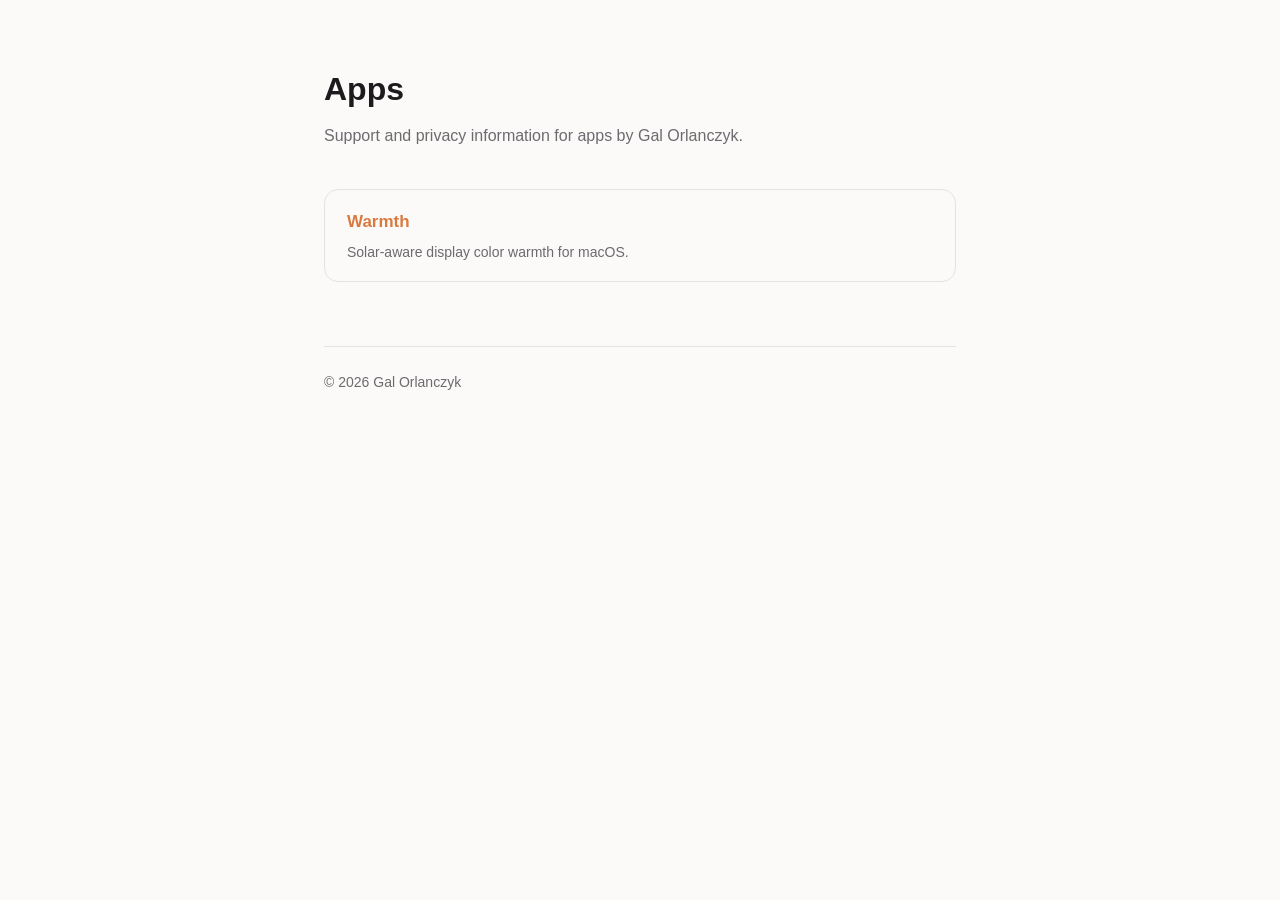
==== index.html @ d7363c05 "Add Warmth privacy policy and support page Co-Authored-By: Claude Sonnet 5 <noreply@anthropic.com>" ====
<!DOCTYPE html>
<html lang="en">
<head>
<meta charset="UTF-8">
<meta name="viewport" content="width=device-width, initial-scale=1.0">
<title>Gal Orlanczyk — Apps</title>
<link rel="stylesheet" href="style.css">
</head>
<body>
<div class="wrap">
  <h1>Apps</h1>
  <p class="subtitle">Support and privacy information for apps by Gal Orlanczyk.</p>

  <ul class="apps">
    <li>
      <a href="/warmth/">Warmth</a>
      <p class="muted" style="margin:6px 0 0;">Solar-aware display color warmth for macOS.</p>
    </li>
  </ul>

  <footer>
    &copy; 2026 Gal Orlanczyk
  </footer>
</div>
</body>
</html>
---- style.css ----
:root {
  color-scheme: light dark;
  --bg: #fbfaf8;
  --fg: #1c1c1e;
  --muted: #6b6b70;
  --accent: #d97b3f;
  --card: #ffffff;
  --border: #e5e3df;
}

@media (prefers-color-scheme: dark) {
  :root {
    --bg: #131316;
    --fg: #f2f1ee;
    --muted: #9a9a9f;
    --accent: #f0a565;
    --card: #1c1c1f;
    --border: #2c2c30;
  }
}

* { box-sizing: border-box; }

body {
  margin: 0;
  background: var(--bg);
  color: var(--fg);
  font-family: -apple-system, BlinkMacSystemFont, "SF Pro Text", "Segoe UI", Helvetica, Arial, sans-serif;
  line-height: 1.6;
}

.wrap {
  max-width: 680px;
  margin: 0 auto;
  padding: 64px 24px 96px;
}

header.page {
  display: flex;
  align-items: center;
  gap: 14px;
  margin-bottom: 40px;
}

header.page img {
  width: 44px;
  height: 44px;
  border-radius: 11px;
}

header.page .name {
  font-weight: 600;
  font-size: 20px;
}

h1 {
  font-size: 32px;
  margin: 0 0 8px;
}

.subtitle {
  color: var(--muted);
  margin: 0 0 40px;
  font-size: 16px;
}

h2 {
  font-size: 19px;
  margin: 40px 0 12px;
}

p, li {
  font-size: 16px;
  color: var(--fg);
}

.muted {
  color: var(--muted);
  font-size: 14px;
}

a {
  color: var(--accent);
  text-decoration: none;
}
a:hover { text-decoration: underline; }

.card {
  background: var(--card);
  border: 1px solid var(--border);
  border-radius: 14px;
  padding: 20px 24px;
  margin: 20px 0;
}

.apps {
  list-style: none;
  padding: 0;
  margin: 24px 0;
}

.apps li {
  border: 1px solid var(--border);
  border-radius: 14px;
  padding: 18px 22px;
  margin-bottom: 14px;
}

.apps a {
  font-weight: 600;
  font-size: 17px;
}

footer {
  margin-top: 64px;
  padding-top: 24px;
  border-top: 1px solid var(--border);
  color: var(--muted);
  font-size: 14px;
}
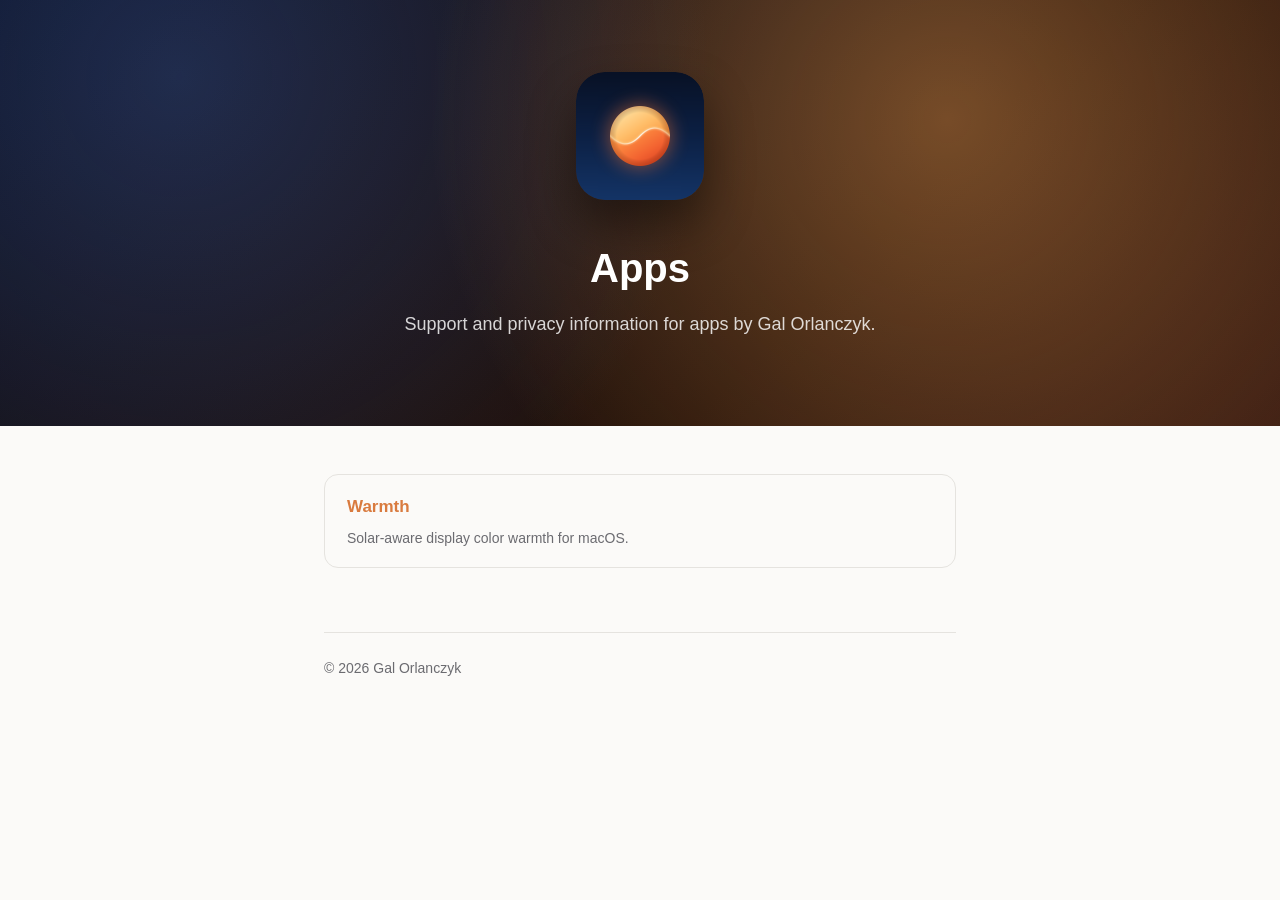
==== commit cf800277: "Add gradient hero with app icon to landing pages Matches the App Store marketing image style (deep i" ====
--- a/index.html
+++ b/index.html
@@ -7,11 +7,13 @@
 <link rel="stylesheet" href="style.css">
 </head>
 <body>
-<div class="wrap">
+<div class="hero">
+  <img class="icon" src="/assets/warmth-icon.png" alt="">
   <h1>Apps</h1>
-  <p class="subtitle">Support and privacy information for apps by Gal Orlanczyk.</p>
-
-  <ul class="apps">
+  <p>Support and privacy information for apps by Gal Orlanczyk.</p>
+</div>
+<div class="wrap narrow-top">
+  <ul class="apps" style="margin-top:48px;">
     <li>
       <a href="/warmth/">Warmth</a>
       <p class="muted" style="margin:6px 0 0;">Solar-aware display color warmth for macOS.</p>
--- a/style.css
+++ b/style.css
@@ -35,6 +35,10 @@
   padding: 64px 24px 96px;
 }
 
+.wrap.narrow-top {
+  padding-top: 0;
+}
+
 header.page {
   display: flex;
   align-items: center;
@@ -51,6 +55,38 @@
 header.page .name {
   font-weight: 600;
   font-size: 20px;
+}
+
+/* Hero banner — echoes the app's marketing gradient (deep indigo -> warm amber) */
+.hero {
+  background:
+    radial-gradient(circle at 74% 28%, rgba(255,170,90,0.38), transparent 52%),
+    radial-gradient(circle at 14% 18%, rgba(70,110,200,0.30), transparent 46%),
+    linear-gradient(135deg, #0a0e1c 0%, #241209 65%, #3a1c12 100%);
+  color: #fff;
+  text-align: center;
+  padding: 72px 24px 88px;
+}
+
+.hero img.icon {
+  width: 128px;
+  height: 128px;
+  border-radius: 29px;
+  box-shadow: 0 24px 48px rgba(0,0,0,0.45);
+  margin-bottom: 28px;
+}
+
+.hero h1 {
+  font-size: 40px;
+  margin: 0 0 10px;
+  color: #fff;
+}
+
+.hero p {
+  font-size: 18px;
+  color: rgba(255,255,255,0.82);
+  max-width: 480px;
+  margin: 0 auto;
 }
 
 h1 {
